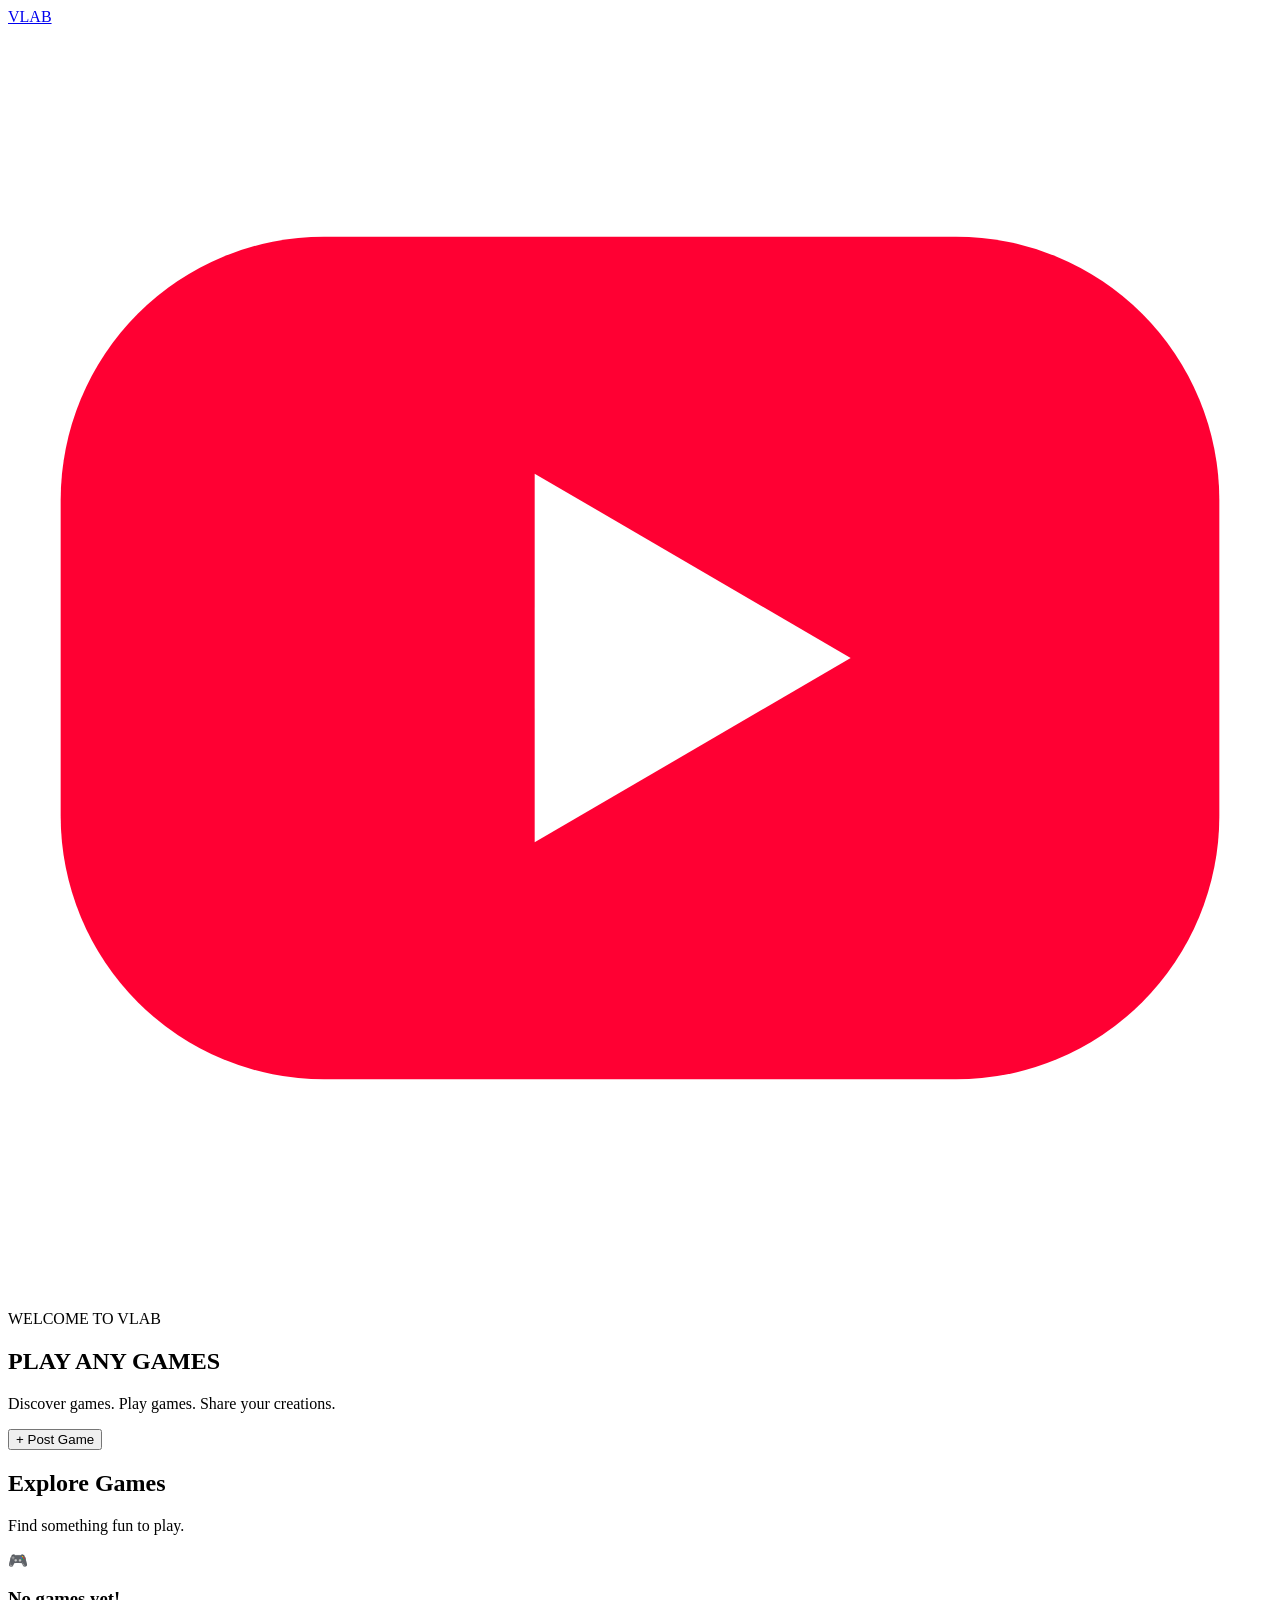
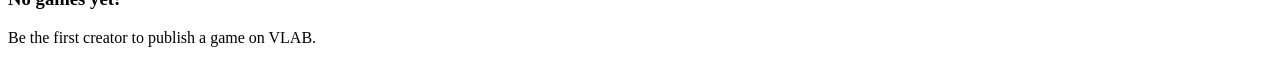
==== games.html @ 5e7e0af0 "Create games.html" ====
<!DOCTYPE html>
<html lang="en">
<head>
  <meta charset="UTF-8">
  <meta name="viewport" content="width=device-width, initial-scale=1.0">

  <title>VLAB - Play Games</title>

  <link rel="preconnect" href="https://fonts.googleapis.com">
  <link rel="preconnect" href="https://fonts.gstatic.com" crossorigin>

  <link
    href="https://fonts.googleapis.com/css2?family=Fredoka:wght@400;500;600;700&display=swap"
    rel="stylesheet"
  >

  <link rel="stylesheet" href="games.css">

  <script src="games.js" defer></script>
</head>

<body>

  <!-- HEADER -->
  <header class="games-header">

    <a href="index.html" class="games-logo">
      VLAB
    </a>

    <a
      class="youtube-link"
      href="https://youtube.com/@vayuuniverse?si=395iofnKy6U71OLx"
      target="_blank"
      rel="noopener noreferrer"
      aria-label="VLAB YouTube"
    >
      <svg viewBox="0 0 24 24" aria-hidden="true">
        <rect x="1" y="4" width="22" height="16" rx="5" fill="#FF0033"/>
        <path d="M10 8.5L16 12L10 15.5V8.5Z" fill="#FFFFFF"/>
      </svg>
    </a>

  </header>


  <!-- MAIN CONTENT -->
  <main class="games-main">

    <!-- HERO SECTION -->
    <section class="games-hero">

      <p class="games-small-label">
        WELCOME TO VLAB
      </p>

      <h1 class="games-title">
        <span>PLAY</span>
        <span>ANY</span>
        <span>GAMES</span>
      </h1>

      <p class="games-subtitle">
        Discover games. Play games. Share your creations.
      </p>

      <button
        class="post-game-btn"
        id="post-game-btn"
        type="button"
      >
        <span>+</span>
        Post Game
      </button>

    </section>


    <!-- GAME LIBRARY -->
    <section class="game-library">

      <div class="library-heading">
        <div>
          <h2>Explore Games</h2>
          <p>Find something fun to play.</p>
        </div>
      </div>

      <!-- Games will appear here later -->
      <div class="game-grid" id="game-grid">

        <!-- EMPTY STATE -->
        <div class="empty-games" id="empty-games">

          <div class="empty-games-icon">
            🎮
          </div>

          <h3>No games yet!</h3>

          <p>
            Be the first creator to publish a game on VLAB.
          </p>

        </div>

      </div>

    </section>

  </main>

</body>
</html>
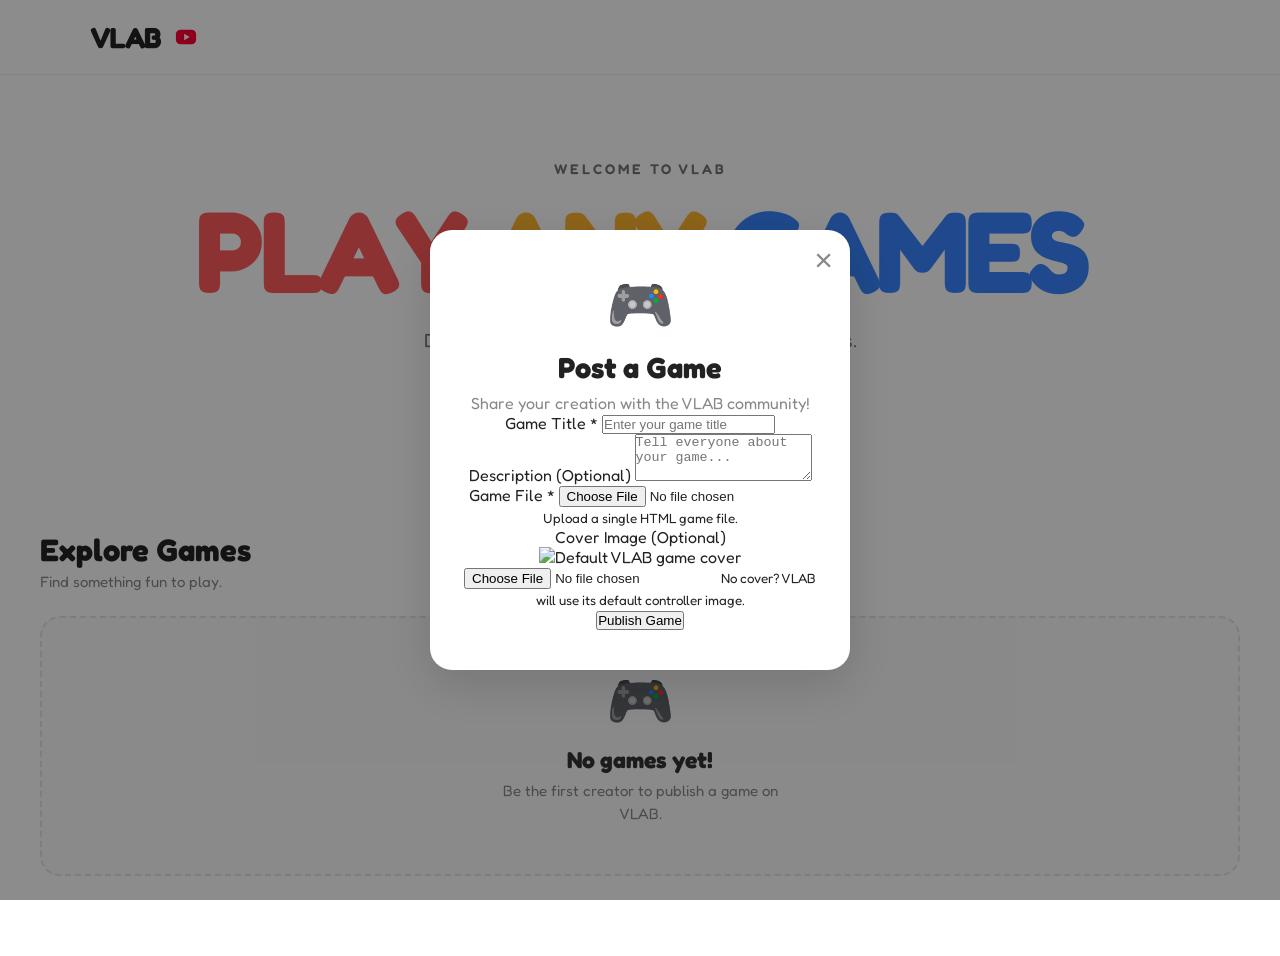
==== commit 0c23ff91: "Update games.html" ====
--- a/games.html
+++ b/games.html
@@ -16,7 +16,6 @@
   >
 
   <link rel="stylesheet" href="games.css">
-
   <script src="games.js" defer></script>
 </head>
 
@@ -24,10 +23,7 @@
 
   <!-- HEADER -->
   <header class="games-header">
-
-    <a href="index.html" class="games-logo">
-      VLAB
-    </a>
+    <a href="index.html" class="games-logo">VLAB</a>
 
     <a
       class="youtube-link"
@@ -41,19 +37,14 @@
         <path d="M10 8.5L16 12L10 15.5V8.5Z" fill="#FFFFFF"/>
       </svg>
     </a>
-
   </header>
-
 
   <!-- MAIN CONTENT -->
   <main class="games-main">
 
-    <!-- HERO SECTION -->
+    <!-- HERO -->
     <section class="games-hero">
-
-      <p class="games-small-label">
-        WELCOME TO VLAB
-      </p>
+      <p class="games-small-label">WELCOME TO VLAB</p>
 
       <h1 class="games-title">
         <span>PLAY</span>
@@ -73,13 +64,10 @@
         <span>+</span>
         Post Game
       </button>
-
     </section>
-
 
     <!-- GAME LIBRARY -->
     <section class="game-library">
-
       <div class="library-heading">
         <div>
           <h2>Explore Games</h2>
@@ -87,29 +75,146 @@
         </div>
       </div>
 
-      <!-- Games will appear here later -->
       <div class="game-grid" id="game-grid">
 
-        <!-- EMPTY STATE -->
         <div class="empty-games" id="empty-games">
-
-          <div class="empty-games-icon">
-            🎮
+          <div class="empty-games-icon">🎮</div>
+          <h3>No games yet!</h3>
+          <p>Be the first creator to publish a game on VLAB.</p>
+        </div>
+
+      </div>
+    </section>
+
+  </main>
+
+  <!-- POST GAME FORM -->
+  <div
+    class="post-game-overlay"
+    id="post-game-overlay"
+    hidden
+  >
+    <section
+      class="post-game-popup"
+      role="dialog"
+      aria-modal="true"
+      aria-labelledby="post-game-title"
+    >
+
+      <button
+        type="button"
+        class="close-popup-btn"
+        id="close-post-game"
+        aria-label="Close"
+      >
+        &times;
+      </button>
+
+      <div class="popup-icon">🎮</div>
+
+      <h2 id="post-game-title">Post a Game</h2>
+
+      <p class="post-game-description">
+        Share your creation with the VLAB community!
+      </p>
+
+      <form id="post-game-form">
+
+        <!-- GAME TITLE -->
+        <div class="form-group">
+          <label for="game-title">Game Title *</label>
+
+          <input
+            type="text"
+            id="game-title"
+            name="title"
+            placeholder="Enter your game title"
+            maxlength="60"
+            required
+          >
+        </div>
+
+        <!-- GAME DESCRIPTION -->
+        <div class="form-group">
+          <label for="game-description">
+            Description
+            <span>(Optional)</span>
+          </label>
+
+          <textarea
+            id="game-description"
+            name="description"
+            placeholder="Tell everyone about your game..."
+            maxlength="300"
+            rows="3"
+          ></textarea>
+        </div>
+
+        <!-- GAME FILE -->
+        <div class="form-group">
+          <label for="game-file">Game File *</label>
+
+          <input
+            type="file"
+            id="game-file"
+            name="gameFile"
+            accept=".html,text/html"
+            required
+          >
+
+          <small>
+            Upload a single HTML game file.
+          </small>
+        </div>
+
+        <!-- COVER IMAGE -->
+        <div class="form-group">
+          <label for="game-cover">
+            Cover Image
+            <span>(Optional)</span>
+          </label>
+
+          <div class="cover-preview-container">
+            <img
+              src="default-game-cover.jpg"
+              id="cover-preview"
+              alt="Default VLAB game cover"
+            >
           </div>
 
-          <h3>No games yet!</h3>
-
-          <p>
-            Be the first creator to publish a game on VLAB.
-          </p>
-
-        </div>
-
-      </div>
+          <input
+            type="file"
+            id="game-cover"
+            name="cover"
+            accept="image/png,image/jpeg,image/webp"
+          >
+
+          <small>
+            No cover? VLAB will use its default controller image.
+          </small>
+        </div>
+
+        <!-- STATUS MESSAGE -->
+        <p
+          id="upload-status"
+          class="upload-status"
+          role="status"
+          aria-live="polite"
+        ></p>
+
+        <!-- SUBMIT -->
+        <button
+          type="submit"
+          class="submit-game-btn"
+          id="submit-game-btn"
+        >
+          Publish Game
+        </button>
+
+      </form>
 
     </section>
-
-  </main>
+  </div>
 
 </body>
 </html>
--- a/games.css
+++ b/games.css
@@ -0,0 +1,372 @@
+
+/* ================================
+   VLAB GAME HUB
+================================ */
+
+* {
+  box-sizing: border-box;
+  margin: 0;
+  padding: 0;
+}
+
+body {
+  font-family: 'Fredoka', sans-serif;
+  background: #ffffff;
+  color: #222222;
+  min-height: 100vh;
+}
+
+
+/* ================================
+   HEADER
+================================ */
+
+.games-header {
+  width: 100%;
+  height: 75px;
+  padding: 0 7%;
+  display: flex;
+  align-items: center;
+  gap: 14px;
+  border-bottom: 1px solid #eeeeee;
+  background: #ffffff;
+}
+
+.games-logo {
+  color: #222222;
+  font-size: 29px;
+  font-weight: 700;
+  letter-spacing: -1.5px;
+  text-decoration: none;
+}
+
+.youtube-link {
+  width: 22px;
+  height: 22px;
+  display: flex;
+  align-items: center;
+  justify-content: center;
+}
+
+.youtube-link svg {
+  width: 100%;
+  height: 100%;
+}
+
+
+/* ================================
+   MAIN CONTENT
+================================ */
+
+.games-main {
+  width: 100%;
+  max-width: 1250px;
+  margin: auto;
+  padding: 0 25px 80px;
+}
+
+
+/* ================================
+   HERO SECTION
+================================ */
+
+.games-hero {
+  text-align: center;
+  padding: 85px 15px 90px;
+}
+
+.games-small-label {
+  color: #777777;
+  font-size: 14px;
+  font-weight: 600;
+  letter-spacing: 3px;
+  margin-bottom: 20px;
+}
+
+.games-title {
+  font-size: clamp(65px, 12vw, 115px);
+  font-weight: 700;
+  line-height: 0.92;
+  letter-spacing: -5px;
+  margin-bottom: 25px;
+}
+
+.games-title span {
+  display: inline-block;
+}
+
+.games-title span:nth-child(1) {
+  color: #ff5b5b;
+}
+
+.games-title span:nth-child(2) {
+  color: #ffb52e;
+}
+
+.games-title span:nth-child(3) {
+  color: #3985ff;
+}
+
+.games-subtitle {
+  color: #777777;
+  font-size: 19px;
+  margin-bottom: 30px;
+}
+
+
+/* ================================
+   POST GAME BUTTON
+================================ */
+
+.post-game-btn {
+  border: none;
+  background: #3985ff;
+  color: #ffffff;
+  font-family: inherit;
+  font-size: 19px;
+  font-weight: 600;
+  padding: 15px 32px;
+  border-radius: 13px;
+  cursor: pointer;
+  box-shadow: 0 5px 0 #2365ce;
+  transition: transform 0.15s ease,
+              box-shadow 0.15s ease,
+              background 0.15s ease;
+}
+
+.post-game-btn span {
+  font-size: 25px;
+  margin-right: 7px;
+  vertical-align: -2px;
+}
+
+.post-game-btn:hover {
+  background: #2675f5;
+  transform: translateY(-2px);
+  box-shadow: 0 7px 0 #2365ce;
+}
+
+.post-game-btn:active {
+  transform: translateY(4px);
+  box-shadow: 0 1px 0 #2365ce;
+}
+
+
+/* ================================
+   GAME LIBRARY
+================================ */
+
+.game-library {
+  width: 100%;
+}
+
+.library-heading {
+  display: flex;
+  align-items: center;
+  justify-content: space-between;
+  margin-bottom: 25px;
+}
+
+.library-heading h2 {
+  font-size: 31px;
+  font-weight: 700;
+  color: #222222;
+}
+
+.library-heading p {
+  font-size: 15px;
+  color: #888888;
+  margin-top: 4px;
+}
+
+
+/* ================================
+   GAME GRID
+================================ */
+
+.game-grid {
+  display: grid;
+  grid-template-columns: repeat(
+    auto-fill,
+    minmax(230px, 1fr)
+  );
+  gap: 22px;
+  width: 100%;
+}
+
+
+/* ================================
+   EMPTY GAME STATE
+================================ */
+
+.empty-games {
+  grid-column: 1 / -1;
+  width: 100%;
+  min-height: 260px;
+  border: 2px dashed #e3e3e3;
+  border-radius: 20px;
+  display: flex;
+  flex-direction: column;
+  align-items: center;
+  justify-content: center;
+  text-align: center;
+  padding: 30px 20px;
+  background: #fafafa;
+}
+
+.empty-games-icon {
+  font-size: 55px;
+  margin-bottom: 12px;
+}
+
+.empty-games h3 {
+  font-size: 23px;
+  margin-bottom: 7px;
+  color: #333333;
+}
+
+.empty-games p {
+  font-size: 15px;
+  color: #888888;
+  max-width: 300px;
+  line-height: 1.5;
+}
+
+
+/* ================================
+   POST GAME POPUP
+================================ */
+
+.post-game-overlay {
+  position: fixed;
+  inset: 0;
+  background: rgba(0, 0, 0, 0.45);
+  display: flex;
+  justify-content: center;
+  align-items: center;
+  padding: 20px;
+  z-index: 9999;
+  animation: popupFade 0.2s ease;
+}
+
+.post-game-popup {
+  position: relative;
+  background: white;
+  width: 100%;
+  max-width: 420px;
+  padding: 40px 25px;
+  border-radius: 22px;
+  text-align: center;
+  box-shadow: 0 15px 50px rgba(0, 0, 0, 0.15);
+  animation: popupEnter 0.25s ease;
+}
+
+.close-popup-btn {
+  position: absolute;
+  top: 12px;
+  right: 17px;
+  border: none;
+  background: none;
+  font-size: 32px;
+  color: #888888;
+  cursor: pointer;
+}
+
+.popup-icon {
+  font-size: 55px;
+  margin-bottom: 12px;
+}
+
+.post-game-popup h2 {
+  font-size: 29px;
+  margin-bottom: 8px;
+}
+
+.post-game-popup p {
+  color: #888888;
+  font-size: 16px;
+}
+
+.popup-coming-soon {
+  background: #eef4ff;
+  color: #3985ff;
+  padding: 15px;
+  border-radius: 12px;
+  margin-top: 25px;
+  font-weight: 600;
+}
+
+
+/* ================================
+   POPUP ANIMATIONS
+================================ */
+
+@keyframes popupFade {
+  from {
+    opacity: 0;
+  }
+
+  to {
+    opacity: 1;
+  }
+}
+
+@keyframes popupEnter {
+  from {
+    opacity: 0;
+    transform: translateY(15px) scale(0.97);
+  }
+
+  to {
+    opacity: 1;
+    transform: translateY(0) scale(1);
+  }
+}
+
+
+/* ================================
+   MOBILE / TABLET
+================================ */
+
+@media (max-width: 600px) {
+
+  .games-header {
+    height: 65px;
+    padding: 0 20px;
+  }
+
+  .games-main {
+    padding: 0 17px 60px;
+  }
+
+  .games-hero {
+    padding: 75px 5px 75px;
+  }
+
+  .games-title {
+    font-size: clamp(55px, 15vw, 85px);
+    letter-spacing: -3px;
+  }
+
+  .games-subtitle {
+    font-size: 16px;
+    max-width: 290px;
+    margin-left: auto;
+    margin-right: auto;
+    line-height: 1.5;
+  }
+
+  .post-game-btn {
+    font-size: 17px;
+    padding: 14px 27px;
+  }
+
+  .library-heading h2 {
+    font-size: 27px;
+  }
+
+  .game-grid {
+    grid-template-columns: 1fr;
+  }
+
+}
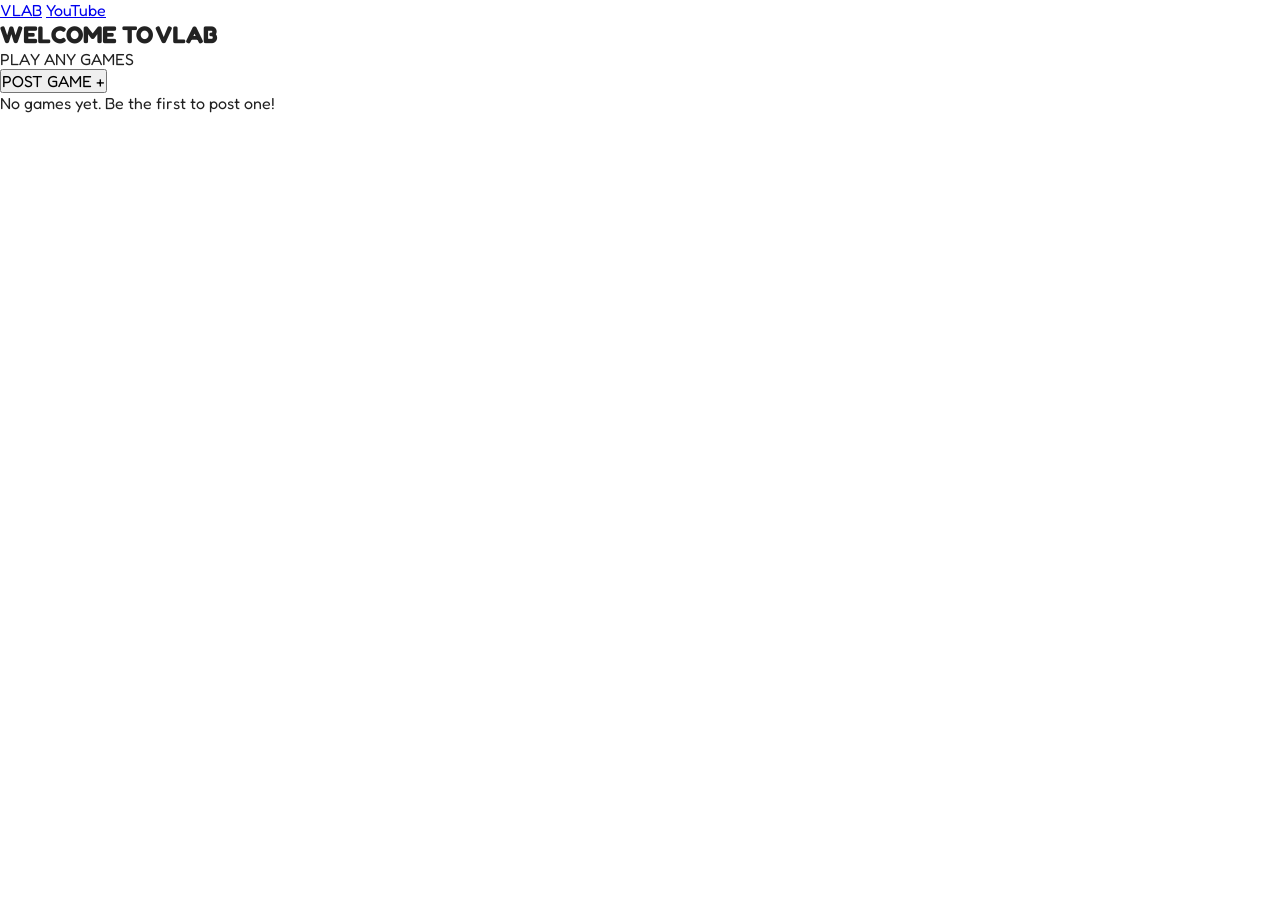
==== commit 55557a60: "Update games.html" ====
--- a/games.html
+++ b/games.html
@@ -4,217 +4,71 @@
 <head>
   <meta charset="UTF-8">
   <meta name="viewport" content="width=device-width, initial-scale=1.0">
-
-  <title>VLAB - Play Games</title>
-
+  <title>VLAB - Games</title>
   <link rel="preconnect" href="https://fonts.googleapis.com">
-  <link rel="preconnect" href="https://fonts.gstatic.com" crossorigin>
-
-  <link
-    href="https://fonts.googleapis.com/css2?family=Fredoka:wght@400;500;600;700&display=swap"
-    rel="stylesheet"
-  >
-
+  <link href="https://fonts.googleapis.com/css2?family=Fredoka:wght@400;500;600;700&display=swap" rel="stylesheet">
   <link rel="stylesheet" href="games.css">
-  <script src="games.js" defer></script>
 </head>
-
 <body>
 
-  <!-- HEADER -->
-  <header class="games-header">
-    <a href="index.html" class="games-logo">VLAB</a>
-
-    <a
-      class="youtube-link"
-      href="https://youtube.com/@vayuuniverse?si=395iofnKy6U71OLx"
-      target="_blank"
-      rel="noopener noreferrer"
-      aria-label="VLAB YouTube"
-    >
-      <svg viewBox="0 0 24 24" aria-hidden="true">
-        <rect x="1" y="4" width="22" height="16" rx="5" fill="#FF0033"/>
-        <path d="M10 8.5L16 12L10 15.5V8.5Z" fill="#FFFFFF"/>
-      </svg>
-    </a>
+  <header class="header">
+    <a href="index.html" class="logo">VLAB</a>
+    <a href="https://youtube.com/@vayuuniverse?si=395iofnKy6U71OLx" target="_blank" rel="noopener noreferrer">YouTube</a>
   </header>
 
-  <!-- MAIN CONTENT -->
-  <main class="games-main">
-
-    <!-- HERO -->
-    <section class="games-hero">
-      <p class="games-small-label">WELCOME TO VLAB</p>
-
-      <h1 class="games-title">
-        <span>PLAY</span>
-        <span>ANY</span>
-        <span>GAMES</span>
-      </h1>
-
-      <p class="games-subtitle">
-        Discover games. Play games. Share your creations.
-      </p>
-
-      <button
-        class="post-game-btn"
-        id="post-game-btn"
-        type="button"
-      >
-        <span>+</span>
-        Post Game
-      </button>
+  <main>
+    <section class="hero">
+      <h1>WELCOME TO VLAB</h1>
+      <p>PLAY ANY GAMES</p>
+      <button id="post-game-btn" type="button">POST GAME +</button>
     </section>
 
-    <!-- GAME LIBRARY -->
     <section class="game-library">
-      <div class="library-heading">
-        <div>
-          <h2>Explore Games</h2>
-          <p>Find something fun to play.</p>
-        </div>
-      </div>
-
-      <div class="game-grid" id="game-grid">
-
-        <div class="empty-games" id="empty-games">
-          <div class="empty-games-icon">🎮</div>
-          <h3>No games yet!</h3>
-          <p>Be the first creator to publish a game on VLAB.</p>
-        </div>
-
-      </div>
+      <div id="game-grid"></div>
+      <p id="empty-games">No games yet. Be the first to post one!</p>
     </section>
-
   </main>
 
-  <!-- POST GAME FORM -->
-  <div
-    class="post-game-overlay"
-    id="post-game-overlay"
-    hidden
-  >
-    <section
-      class="post-game-popup"
-      role="dialog"
-      aria-modal="true"
-      aria-labelledby="post-game-title"
-    >
+  <div id="post-game-overlay" class="post-game-overlay" hidden>
+    <div class="post-game-popup" role="dialog" aria-modal="true" aria-labelledby="upload-title">
 
-      <button
-        type="button"
-        class="close-popup-btn"
-        id="close-post-game"
-        aria-label="Close"
-      >
-        &times;
-      </button>
+      <button id="close-post-game" type="button" aria-label="Close">✕</button>
 
-      <div class="popup-icon">🎮</div>
-
-      <h2 id="post-game-title">Post a Game</h2>
-
-      <p class="post-game-description">
-        Share your creation with the VLAB community!
-      </p>
+      <h2 id="upload-title">POST YOUR GAME</h2>
 
       <form id="post-game-form">
 
-        <!-- GAME TITLE -->
         <div class="form-group">
           <label for="game-title">Game Title *</label>
-
-          <input
-            type="text"
-            id="game-title"
-            name="title"
-            placeholder="Enter your game title"
-            maxlength="60"
-            required
-          >
+          <input id="game-title" type="text" maxlength="60" required placeholder="Enter game title">
         </div>
 
-        <!-- GAME DESCRIPTION -->
         <div class="form-group">
-          <label for="game-description">
-            Description
-            <span>(Optional)</span>
-          </label>
-
-          <textarea
-            id="game-description"
-            name="description"
-            placeholder="Tell everyone about your game..."
-            maxlength="300"
-            rows="3"
-          ></textarea>
+          <label for="game-description">Description (Optional)</label>
+          <textarea id="game-description" maxlength="300" placeholder="Describe your game"></textarea>
         </div>
 
-        <!-- GAME FILE -->
         <div class="form-group">
-          <label for="game-file">Game File *</label>
-
-          <input
-            type="file"
-            id="game-file"
-            name="gameFile"
-            accept=".html,text/html"
-            required
-          >
-
-          <small>
-            Upload a single HTML game file.
-          </small>
+          <label for="game-file">Game File (.html) *</label>
+          <input id="game-file" type="file" accept=".html,text/html" required>
         </div>
 
-        <!-- COVER IMAGE -->
         <div class="form-group">
-          <label for="game-cover">
-            Cover Image
-            <span>(Optional)</span>
-          </label>
-
+          <label for="game-cover">Cover Image (Optional)</label>
+          <input id="game-cover" type="file" accept="image/png,image/jpeg,image/webp">
           <div class="cover-preview-container">
-            <img
-              src="default-game-cover.jpg"
-              id="cover-preview"
-              alt="Default VLAB game cover"
-            >
+            <img id="cover-preview" src="default-game-cover.jpg" alt="VLAB game cover">
           </div>
-
-          <input
-            type="file"
-            id="game-cover"
-            name="cover"
-            accept="image/png,image/jpeg,image/webp"
-          >
-
-          <small>
-            No cover? VLAB will use its default controller image.
-          </small>
         </div>
 
-        <!-- STATUS MESSAGE -->
-        <p
-          id="upload-status"
-          class="upload-status"
-          role="status"
-          aria-live="polite"
-        ></p>
+        <p id="upload-status" role="status" aria-live="polite"></p>
 
-        <!-- SUBMIT -->
-        <button
-          type="submit"
-          class="submit-game-btn"
-          id="submit-game-btn"
-        >
-          Publish Game
-        </button>
+        <button id="submit-game-btn" type="submit">PUBLISH GAME</button>
 
       </form>
-
-    </section>
+    </div>
   </div>
 
+  <script src="games.js" defer></script>
 </body>
 </html>
--- a/games.css
+++ b/games.css
@@ -16,6 +16,15 @@
   min-height: 100vh;
 }
 
+button,
+input,
+textarea {
+  font: inherit;
+}
+
+button {
+  -webkit-tap-highlight-color: transparent;
+}
 
 /* ================================
    HEADER
@@ -53,7 +62,6 @@
   height: 100%;
 }
 
-
 /* ================================
    MAIN CONTENT
 ================================ */
@@ -64,7 +72,6 @@
   margin: auto;
   padding: 0 25px 80px;
 }
-
 
 /* ================================
    HERO SECTION
@@ -112,7 +119,6 @@
   font-size: 19px;
   margin-bottom: 30px;
 }
-
 
 /* ================================
    POST GAME BUTTON
@@ -151,7 +157,6 @@
   box-shadow: 0 1px 0 #2365ce;
 }
 
-
 /* ================================
    GAME LIBRARY
 ================================ */
@@ -178,7 +183,6 @@
   color: #888888;
   margin-top: 4px;
 }
-
 
 /* ================================
    GAME GRID
@@ -193,7 +197,6 @@
   gap: 22px;
   width: 100%;
 }
-
 
 /* ================================
    EMPTY GAME STATE
@@ -232,32 +235,46 @@
   line-height: 1.5;
 }
 
-
-/* ================================
-   POST GAME POPUP
+/* ================================
+   POST GAME OVERLAY
 ================================ */
 
 .post-game-overlay {
   position: fixed;
   inset: 0;
-  background: rgba(0, 0, 0, 0.45);
+  background: rgba(15, 20, 35, 0.58);
+  backdrop-filter: blur(5px);
+  -webkit-backdrop-filter: blur(5px);
   display: flex;
   justify-content: center;
   align-items: center;
-  padding: 20px;
+  padding: 18px;
   z-index: 9999;
+  overflow-y: auto;
   animation: popupFade 0.2s ease;
 }
+
+/* Important: keep closed popup hidden */
+
+.post-game-overlay[hidden] {
+  display: none;
+}
+
+/* ================================
+   POST GAME FORM
+================================ */
 
 .post-game-popup {
   position: relative;
-  background: white;
-  width: 100%;
-  max-width: 420px;
-  padding: 40px 25px;
-  border-radius: 22px;
+  background: #ffffff;
+  width: 100%;
+  max-width: 470px;
+  max-height: calc(100vh - 36px);
+  overflow-y: auto;
+  padding: 32px 27px;
+  border-radius: 24px;
   text-align: center;
-  box-shadow: 0 15px 50px rgba(0, 0, 0, 0.15);
+  box-shadow: 0 20px 65px rgba(0, 0, 0, 0.2);
   animation: popupEnter 0.25s ease;
 }
 
@@ -265,37 +282,189 @@
   position: absolute;
   top: 12px;
   right: 17px;
+  width: 36px;
+  height: 36px;
   border: none;
-  background: none;
-  font-size: 32px;
+  background: #f3f4f6;
+  border-radius: 50%;
+  font-size: 27px;
+  color: #777777;
+  cursor: pointer;
+  transition: background 0.2s, color 0.2s;
+}
+
+.close-popup-btn:hover {
+  background: #ffecec;
+  color: #ff5555;
+}
+
+.popup-icon {
+  font-size: 48px;
+  margin-bottom: 8px;
+}
+
+.post-game-popup h2 {
+  font-size: 30px;
+  margin-bottom: 8px;
+  color: #222222;
+}
+
+.post-game-description {
   color: #888888;
+  font-size: 15px;
+  margin-bottom: 25px;
+}
+
+/* ================================
+   FORM GROUPS
+================================ */
+
+#post-game-form {
+  text-align: left;
+}
+
+.form-group {
+  display: flex;
+  flex-direction: column;
+  gap: 9px;
+  margin-bottom: 19px;
+}
+
+.form-group label {
+  font-size: 15px;
+  font-weight: 600;
+  color: #333333;
+}
+
+.form-group label span {
+  color: #999999;
+  font-weight: 400;
+  font-size: 13px;
+}
+
+.form-group input[type="text"],
+.form-group textarea {
+  width: 100%;
+  border: 2px solid #eeeeee;
+  border-radius: 12px;
+  padding: 13px 14px;
+  font-size: 15px;
+  color: #222222;
+  background: #fafafa;
+  outline: none;
+  transition: border-color 0.2s, background 0.2s;
+}
+
+.form-group input[type="text"]:focus,
+.form-group textarea:focus {
+  border-color: #3985ff;
+  background: #ffffff;
+}
+
+.form-group textarea {
+  resize: vertical;
+  min-height: 85px;
+}
+
+.form-group input[type="file"] {
+  width: 100%;
+  padding: 12px;
+  border: 2px dashed #dce6f7;
+  border-radius: 12px;
+  background: #f7faff;
+  font-size: 13px;
+  color: #555555;
+}
+
+.form-group input[type="file"]::file-selector-button {
+  border: none;
+  background: #3985ff;
+  color: #ffffff;
+  padding: 9px 12px;
+  border-radius: 8px;
+  margin-right: 10px;
+  font-family: inherit;
+  font-weight: 600;
   cursor: pointer;
 }
 
-.popup-icon {
-  font-size: 55px;
-  margin-bottom: 12px;
-}
-
-.post-game-popup h2 {
-  font-size: 29px;
-  margin-bottom: 8px;
-}
-
-.post-game-popup p {
-  color: #888888;
-  font-size: 16px;
-}
-
-.popup-coming-soon {
-  background: #eef4ff;
-  color: #3985ff;
+.form-group small {
+  color: #999999;
+  font-size: 12px;
+  line-height: 1.5;
+}
+
+/* ================================
+   COVER PREVIEW
+================================ */
+
+.cover-preview-container {
+  width: 100%;
+  aspect-ratio: 16 / 9;
+  border-radius: 14px;
+  overflow: hidden;
+  background: #f0f3f9;
+  border: 1px solid #eeeeee;
+}
+
+.cover-preview-container img {
+  display: block;
+  width: 100%;
+  height: 100%;
+  object-fit: cover;
+}
+
+/* ================================
+   UPLOAD STATUS
+================================ */
+
+.upload-status {
+  display: none;
+  padding: 11px 13px;
+  border-radius: 10px;
+  font-size: 13px;
+  line-height: 1.5;
+  margin-bottom: 15px;
+}
+
+.upload-status:not(:empty) {
+  display: block;
+}
+
+/* ================================
+   PUBLISH BUTTON
+================================ */
+
+.submit-game-btn {
+  width: 100%;
+  border: none;
+  background: #3985ff;
+  color: #ffffff;
+  font-family: inherit;
+  font-size: 17px;
+  font-weight: 600;
   padding: 15px;
   border-radius: 12px;
-  margin-top: 25px;
-  font-weight: 600;
-}
-
+  cursor: pointer;
+  box-shadow: 0 4px 0 #2365ce;
+  transition: background 0.2s, transform 0.15s;
+}
+
+.submit-game-btn:hover {
+  background: #2675f5;
+}
+
+.submit-game-btn:active {
+  transform: translateY(3px);
+  box-shadow: 0 1px 0 #2365ce;
+}
+
+.submit-game-btn:disabled {
+  opacity: 0.6;
+  cursor: not-allowed;
+  transform: none;
+  box-shadow: none;
+}
 
 /* ================================
    POPUP ANIMATIONS
@@ -323,13 +492,11 @@
   }
 }
 
-
 /* ================================
    MOBILE / TABLET
 ================================ */
 
 @media (max-width: 600px) {
-
   .games-header {
     height: 65px;
     padding: 0 20px;
@@ -369,4 +536,12 @@
     grid-template-columns: 1fr;
   }
 
-}
+  .post-game-popup {
+    padding: 30px 19px;
+    border-radius: 20px;
+  }
+
+  .post-game-popup h2 {
+    font-size: 27px;
+  }
+}
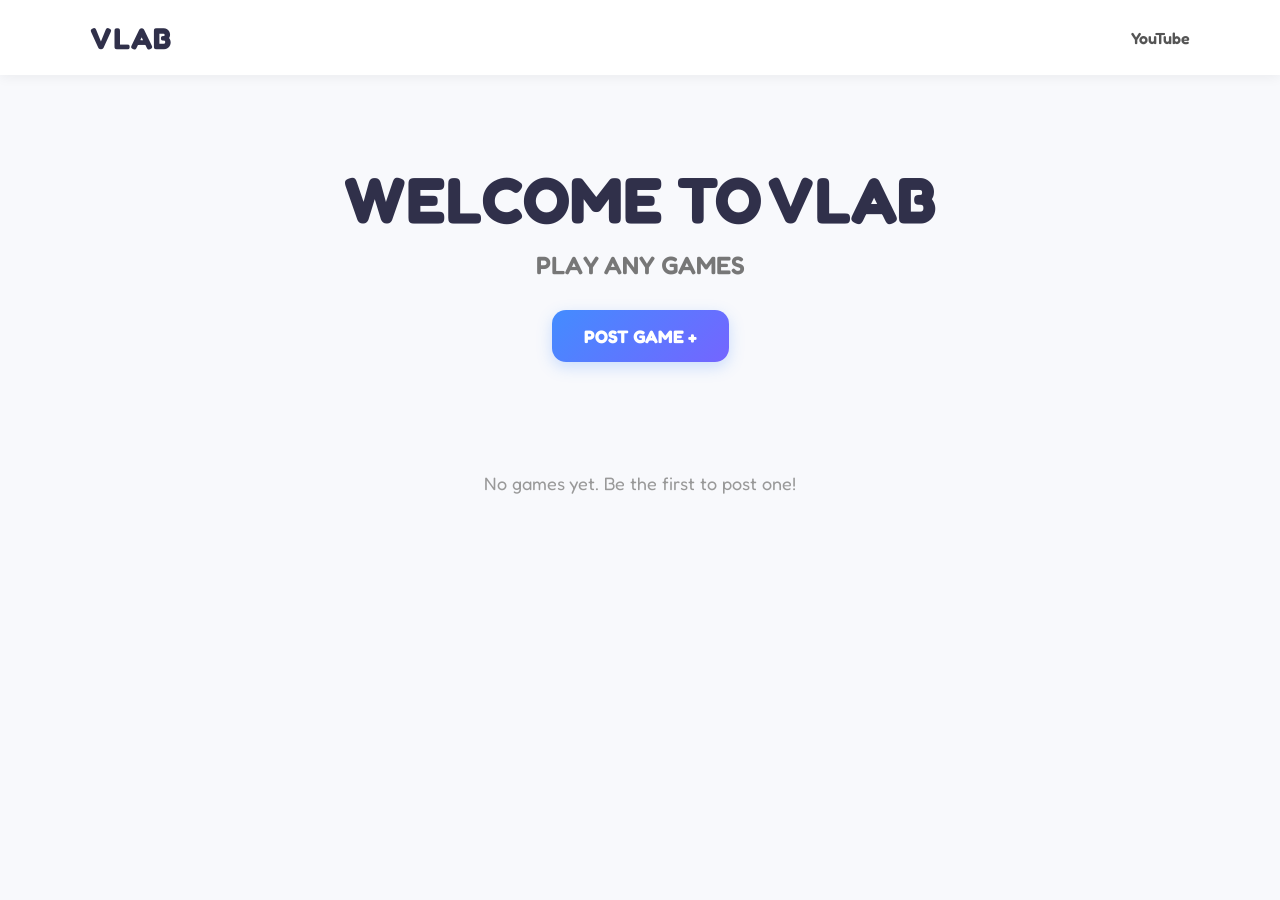
==== commit 813614ec: "Update games.html" ====
--- a/games.html
+++ b/games.html
@@ -1,19 +1,166 @@
-
 <!DOCTYPE html>
 <html lang="en">
 <head>
   <meta charset="UTF-8">
   <meta name="viewport" content="width=device-width, initial-scale=1.0">
   <title>VLAB - Games</title>
+
   <link rel="preconnect" href="https://fonts.googleapis.com">
   <link href="https://fonts.googleapis.com/css2?family=Fredoka:wght@400;500;600;700&display=swap" rel="stylesheet">
   <link rel="stylesheet" href="games.css">
+
+  <style>
+    [hidden] {
+      display: none !important;
+    }
+
+    .creation-options {
+      display: grid;
+      grid-template-columns: 1fr 1fr;
+      gap: 12px;
+      margin: 18px 0;
+    }
+
+    .creation-option {
+      padding: 18px 12px;
+      border: 2px solid #ddd;
+      border-radius: 12px;
+      background: white;
+      font-family: inherit;
+      font-size: 16px;
+      font-weight: 600;
+      cursor: pointer;
+    }
+
+    .creation-option:hover {
+      border-color: #777;
+    }
+
+    .creation-option.active {
+      border-color: #6c63ff;
+      background: #f2f0ff;
+    }
+
+    .editor-panel {
+      margin-top: 15px;
+    }
+
+    .editor-toolbar {
+      display: flex;
+      align-items: center;
+      flex-wrap: wrap;
+      gap: 8px;
+      margin: 12px 0;
+    }
+
+    .editor-toolbar button,
+    .editor-actions button,
+    .file-type-menu button {
+      padding: 10px 14px;
+      border: 1px solid #ccc;
+      border-radius: 8px;
+      background: white;
+      font-family: inherit;
+      font-weight: 600;
+      cursor: pointer;
+    }
+
+    #editor-file-tabs {
+      display: flex;
+      flex-wrap: wrap;
+      gap: 7px;
+      margin: 12px 0;
+    }
+
+    .editor-file-tab {
+      padding: 8px 12px;
+      border: 1px solid #ccc;
+      border-radius: 7px;
+      background: #eee;
+      cursor: pointer;
+      font-family: inherit;
+    }
+
+    .editor-file-tab.active {
+      background: #dedaff;
+      border-color: #6c63ff;
+    }
+
+    #editor-filename {
+      width: 100%;
+      box-sizing: border-box;
+      padding: 10px;
+      margin: 8px 0;
+      border: 1px solid #ccc;
+      border-radius: 7px;
+      font-family: inherit;
+    }
+
+    #editor-code {
+      display: block;
+      width: 100%;
+      min-height: 300px;
+      box-sizing: border-box;
+      padding: 14px;
+      resize: vertical;
+      border: 1px solid #444;
+      border-radius: 8px;
+      background: #171717;
+      color: #eee;
+      font-family: monospace;
+      font-size: 14px;
+      line-height: 1.5;
+      tab-size: 2;
+    }
+
+    .file-type-menu {
+      display: flex;
+      flex-wrap: wrap;
+      gap: 8px;
+      margin: 10px 0;
+      padding: 12px;
+      border: 1px solid #ddd;
+      border-radius: 9px;
+      background: #f7f7f7;
+    }
+
+    .editor-actions {
+      display: flex;
+      flex-wrap: wrap;
+      gap: 9px;
+      margin-top: 14px;
+    }
+
+    .editor-actions button.primary {
+      background: #6c63ff;
+      color: white;
+      border-color: #6c63ff;
+    }
+
+    #editor-status {
+      min-height: 20px;
+      font-size: 14px;
+    }
+
+    @media (max-width: 450px) {
+      .creation-options {
+        grid-template-columns: 1fr;
+      }
+
+      #editor-code {
+        min-height: 250px;
+      }
+    }
+  </style>
 </head>
+
 <body>
 
   <header class="header">
     <a href="index.html" class="logo">VLAB</a>
-    <a href="https://youtube.com/@vayuuniverse?si=395iofnKy6U71OLx" target="_blank" rel="noopener noreferrer">YouTube</a>
+    <a href="https://youtube.com/@vayuuniverse?si=395iofnKy6U71OLx"
+       target="_blank"
+       rel="noopener noreferrer">YouTube</a>
   </header>
 
   <main>
@@ -29,46 +176,238 @@
     </section>
   </main>
 
+  <!-- POST GAME WINDOW -->
   <div id="post-game-overlay" class="post-game-overlay" hidden>
-    <div class="post-game-popup" role="dialog" aria-modal="true" aria-labelledby="upload-title">
-
-      <button id="close-post-game" type="button" aria-label="Close">✕</button>
+
+    <div class="post-game-popup"
+         role="dialog"
+         aria-modal="true"
+         aria-labelledby="upload-title">
+
+      <button id="close-post-game"
+              type="button"
+              aria-label="Close">✕</button>
 
       <h2 id="upload-title">POST YOUR GAME</h2>
 
       <form id="post-game-form">
 
-        <div class="form-group">
-          <label for="game-title">Game Title *</label>
-          <input id="game-title" type="text" maxlength="60" required placeholder="Enter game title">
+        <!-- GAME DETAILS -->
+        <div id="game-details-section">
+
+          <div class="form-group">
+            <label for="game-title">Game Title *</label>
+            <input
+              id="game-title"
+              type="text"
+              maxlength="60"
+              required
+              placeholder="Enter game title">
+          </div>
+
+          <div class="form-group">
+            <label for="game-description">Description (Optional)</label>
+            <textarea
+              id="game-description"
+              maxlength="300"
+              placeholder="Describe your game"></textarea>
+          </div>
+
+          <!-- CHOOSE CREATION METHOD -->
+          <div class="form-group">
+            <label>Choose how to add your game *</label>
+
+            <div class="creation-options">
+
+              <button
+                id="upload-option-btn"
+                class="creation-option active"
+                type="button">
+                <span>📁</span><br>
+                Upload from device
+              </button>
+
+              <button
+                id="create-option-btn"
+                class="creation-option"
+                type="button">
+                <span>💻</span><br>
+                Create files
+              </button>
+
+            </div>
+          </div>
+
+          <!-- UPLOAD FROM DEVICE -->
+          <div id="upload-files-section">
+
+            <div class="form-group">
+              <label for="game-file">Game Files *</label>
+
+              <input
+                id="game-file"
+                type="file"
+                accept=".html,.htm,.css,.js,text/html,text/css,text/javascript"
+                multiple>
+
+              <p>
+                Select your game files. Make sure your main HTML file
+                is named <strong>index.html</strong>.
+              </p>
+            </div>
+
+          </div>
+
+          <!-- CREATE FILES -->
+          <div id="create-files-section" hidden>
+
+            <p>
+              Create your game using HTML, CSS, and JavaScript.
+            </p>
+
+            <button
+              id="open-editor-btn"
+              type="button">
+              ✏️ OPEN CODE EDITOR
+            </button>
+
+            <p id="created-files-summary">
+              No files created yet.
+            </p>
+
+          </div>
+
+          <!-- COVER IMAGE -->
+          <div class="form-group">
+            <label for="game-cover">Cover Image (Optional)</label>
+
+            <input
+              id="game-cover"
+              type="file"
+              accept="image/png,image/jpeg,image/webp">
+
+            <div class="cover-preview-container">
+              <img
+                id="cover-preview"
+                src="default-game-cover.jpg"
+                alt="VLAB game cover">
+            </div>
+          </div>
+
+          <p id="upload-status" role="status" aria-live="polite"></p>
+
+          <button
+            id="submit-game-btn"
+            type="submit">
+            PUBLISH GAME
+          </button>
+
         </div>
 
-        <div class="form-group">
-          <label for="game-description">Description (Optional)</label>
-          <textarea id="game-description" maxlength="300" placeholder="Describe your game"></textarea>
+        <!-- CODE EDITOR -->
+        <div id="code-editor-section" class="editor-panel" hidden>
+
+          <h2>VLAB CODE EDITOR</h2>
+
+          <p>
+            Your main game file should be named
+            <strong>index.html</strong>.
+          </p>
+
+          <!-- FILE TABS -->
+          <div id="editor-file-tabs"></div>
+
+          <!-- ADD FILE -->
+          <div class="editor-toolbar">
+
+            <button
+              id="add-editor-file-btn"
+              type="button">
+              + Add File
+            </button>
+
+          </div>
+
+          <!-- FILE TYPE MENU -->
+          <div id="file-type-menu" class="file-type-menu" hidden>
+
+            <span>Choose file type:</span>
+
+            <button type="button" data-file-type="html">
+              HTML
+            </button>
+
+            <button type="button" data-file-type="css">
+              CSS
+            </button>
+
+            <button type="button" data-file-type="js">
+              JavaScript
+            </button>
+
+          </div>
+
+          <!-- CURRENT FILE -->
+          <div class="form-group">
+
+            <label for="editor-filename">File Name</label>
+
+            <input
+              id="editor-filename"
+              type="text"
+              placeholder="index.html"
+              autocomplete="off">
+
+          </div>
+
+          <div class="form-group">
+
+            <label for="editor-code">Code</label>
+
+            <textarea
+              id="editor-code"
+              spellcheck="false"
+              autocapitalize="off"
+              autocomplete="off"
+              autocorrect="off"
+              placeholder="Write or paste your code here..."></textarea>
+
+          </div>
+
+          <p id="editor-status" role="status" aria-live="polite"></p>
+
+          <!-- SAVE AND CONFIRM -->
+          <div class="editor-actions">
+
+            <button
+              id="save-editor-file-btn"
+              type="button">
+              💾 SAVE
+            </button>
+
+            <button
+              id="confirm-editor-btn"
+              class="primary"
+              type="button">
+              ✓ CONFIRM
+            </button>
+
+            <button
+              id="cancel-editor-btn"
+              type="button">
+              CANCEL
+            </button>
+
+          </div>
+
         </div>
 
-        <div class="form-group">
-          <label for="game-file">Game File (.html) *</label>
-          <input id="game-file" type="file" accept=".html,text/html" required>
-        </div>
-
-        <div class="form-group">
-          <label for="game-cover">Cover Image (Optional)</label>
-          <input id="game-cover" type="file" accept="image/png,image/jpeg,image/webp">
-          <div class="cover-preview-container">
-            <img id="cover-preview" src="default-game-cover.jpg" alt="VLAB game cover">
-          </div>
-        </div>
-
-        <p id="upload-status" role="status" aria-live="polite"></p>
-
-        <button id="submit-game-btn" type="submit">PUBLISH GAME</button>
-
       </form>
+
     </div>
   </div>
 
   <script src="games.js" defer></script>
+
 </body>
 </html>
--- a/games.css
+++ b/games.css
@@ -1,7 +1,3 @@
-
-/* ================================
-   VLAB GAME HUB
-================================ */
 
 * {
   box-sizing: border-box;
@@ -10,9 +6,9 @@
 }
 
 body {
-  font-family: 'Fredoka', sans-serif;
-  background: #ffffff;
-  color: #222222;
+  font-family: "Fredoka", sans-serif;
+  background: #f8f9fc;
+  color: #252535;
   min-height: 100vh;
 }
 
@@ -23,525 +19,284 @@
 }
 
 button {
-  -webkit-tap-highlight-color: transparent;
-}
-
-/* ================================
-   HEADER
-================================ */
-
-.games-header {
+  cursor: pointer;
+}
+
+/* HEADER */
+
+.header {
   width: 100%;
   height: 75px;
   padding: 0 7%;
   display: flex;
   align-items: center;
-  gap: 14px;
-  border-bottom: 1px solid #eeeeee;
-  background: #ffffff;
-}
-
-.games-logo {
-  color: #222222;
-  font-size: 29px;
-  font-weight: 700;
-  letter-spacing: -1.5px;
+  justify-content: space-between;
+  background: white;
+  box-shadow: 0 2px 12px rgba(0,0,0,0.06);
+}
+
+.logo {
+  color: #30304a;
+  font-size: 30px;
+  font-weight: 700;
   text-decoration: none;
-}
-
-.youtube-link {
-  width: 22px;
-  height: 22px;
+  letter-spacing: 1px;
+}
+
+.header a:last-child {
+  color: #555;
+  text-decoration: none;
+  font-weight: 600;
+}
+
+/* HERO */
+
+.hero {
+  text-align: center;
+  padding: 85px 20px 65px;
+}
+
+.hero h1 {
+  font-size: clamp(35px, 7vw, 65px);
+  font-weight: 700;
+  color: #30304a;
+}
+
+.hero p {
+  margin-top: 12px;
+  font-size: 25px;
+  font-weight: 600;
+  color: #777;
+}
+
+#post-game-btn {
+  margin-top: 30px;
+  padding: 15px 32px;
+  border: none;
+  border-radius: 14px;
+  background: linear-gradient(135deg, #438cff, #7465ff);
+  color: white;
+  font-size: 18px;
+  font-weight: 700;
+  box-shadow: 0 5px 15px rgba(67,140,255,0.25);
+  transition: transform 0.2s, box-shadow 0.2s;
+}
+
+#post-game-btn:hover {
+  transform: translateY(-3px);
+  box-shadow: 0 8px 20px rgba(67,140,255,0.3);
+}
+
+/* GAME LIBRARY */
+
+.game-library {
+  width: 90%;
+  max-width: 1200px;
+  margin: 0 auto 80px;
+}
+
+#game-grid {
+  display: grid;
+  grid-template-columns: repeat(auto-fill, minmax(220px, 1fr));
+  gap: 22px;
+}
+
+#empty-games {
+  text-align: center;
+  color: #999;
+  font-size: 18px;
+  padding: 45px 10px;
+}
+
+/* UPLOAD POPUP */
+
+.post-game-overlay {
+  position: fixed;
+  inset: 0;
+  z-index: 1000;
   display: flex;
   align-items: center;
   justify-content: center;
-}
-
-.youtube-link svg {
-  width: 100%;
-  height: 100%;
-}
-
-/* ================================
-   MAIN CONTENT
-================================ */
-
-.games-main {
-  width: 100%;
-  max-width: 1250px;
-  margin: auto;
-  padding: 0 25px 80px;
-}
-
-/* ================================
-   HERO SECTION
-================================ */
-
-.games-hero {
+  padding: 18px;
+  background: rgba(20, 20, 35, 0.65);
+  backdrop-filter: blur(6px);
+  overflow-y: auto;
+}
+
+.post-game-overlay[hidden] {
+  display: none;
+}
+
+.post-game-popup {
+  position: relative;
+  width: 100%;
+  max-width: 470px;
+  max-height: 90vh;
+  overflow-y: auto;
+  padding: 32px 25px;
+  border-radius: 22px;
+  background: white;
+  box-shadow: 0 15px 50px rgba(0,0,0,0.2);
+}
+
+.post-game-popup h2 {
+  margin-bottom: 25px;
   text-align: center;
-  padding: 85px 15px 90px;
-}
-
-.games-small-label {
-  color: #777777;
-  font-size: 14px;
-  font-weight: 600;
-  letter-spacing: 3px;
-  margin-bottom: 20px;
-}
-
-.games-title {
-  font-size: clamp(65px, 12vw, 115px);
-  font-weight: 700;
-  line-height: 0.92;
-  letter-spacing: -5px;
-  margin-bottom: 25px;
-}
-
-.games-title span {
-  display: inline-block;
-}
-
-.games-title span:nth-child(1) {
-  color: #ff5b5b;
-}
-
-.games-title span:nth-child(2) {
-  color: #ffb52e;
-}
-
-.games-title span:nth-child(3) {
-  color: #3985ff;
-}
-
-.games-subtitle {
-  color: #777777;
-  font-size: 19px;
-  margin-bottom: 30px;
-}
-
-/* ================================
-   POST GAME BUTTON
-================================ */
-
-.post-game-btn {
+  font-size: 28px;
+  color: #30304a;
+}
+
+#close-post-game {
+  position: absolute;
+  top: 14px;
+  right: 16px;
+  width: 35px;
+  height: 35px;
   border: none;
-  background: #3985ff;
-  color: #ffffff;
-  font-family: inherit;
-  font-size: 19px;
-  font-weight: 600;
-  padding: 15px 32px;
-  border-radius: 13px;
-  cursor: pointer;
-  box-shadow: 0 5px 0 #2365ce;
-  transition: transform 0.15s ease,
-              box-shadow 0.15s ease,
-              background 0.15s ease;
-}
-
-.post-game-btn span {
-  font-size: 25px;
-  margin-right: 7px;
-  vertical-align: -2px;
-}
-
-.post-game-btn:hover {
-  background: #2675f5;
-  transform: translateY(-2px);
-  box-shadow: 0 7px 0 #2365ce;
-}
-
-.post-game-btn:active {
-  transform: translateY(4px);
-  box-shadow: 0 1px 0 #2365ce;
-}
-
-/* ================================
-   GAME LIBRARY
-================================ */
-
-.game-library {
-  width: 100%;
-}
-
-.library-heading {
-  display: flex;
-  align-items: center;
-  justify-content: space-between;
-  margin-bottom: 25px;
-}
-
-.library-heading h2 {
-  font-size: 31px;
-  font-weight: 700;
-  color: #222222;
-}
-
-.library-heading p {
-  font-size: 15px;
-  color: #888888;
-  margin-top: 4px;
-}
-
-/* ================================
-   GAME GRID
-================================ */
-
-.game-grid {
-  display: grid;
-  grid-template-columns: repeat(
-    auto-fill,
-    minmax(230px, 1fr)
-  );
-  gap: 22px;
-  width: 100%;
-}
-
-/* ================================
-   EMPTY GAME STATE
-================================ */
-
-.empty-games {
-  grid-column: 1 / -1;
-  width: 100%;
-  min-height: 260px;
-  border: 2px dashed #e3e3e3;
-  border-radius: 20px;
+  border-radius: 50%;
+  background: #f0f1f6;
+  color: #555;
+  font-size: 18px;
+  font-weight: 700;
+}
+
+#close-post-game:hover {
+  background: #ffe5e5;
+  color: #e44;
+}
+
+/* FORM */
+
+#post-game-form {
   display: flex;
   flex-direction: column;
-  align-items: center;
-  justify-content: center;
-  text-align: center;
-  padding: 30px 20px;
-  background: #fafafa;
-}
-
-.empty-games-icon {
-  font-size: 55px;
-  margin-bottom: 12px;
-}
-
-.empty-games h3 {
-  font-size: 23px;
-  margin-bottom: 7px;
-  color: #333333;
-}
-
-.empty-games p {
-  font-size: 15px;
-  color: #888888;
-  max-width: 300px;
-  line-height: 1.5;
-}
-
-/* ================================
-   POST GAME OVERLAY
-================================ */
-
-.post-game-overlay {
-  position: fixed;
-  inset: 0;
-  background: rgba(15, 20, 35, 0.58);
-  backdrop-filter: blur(5px);
-  -webkit-backdrop-filter: blur(5px);
-  display: flex;
-  justify-content: center;
-  align-items: center;
-  padding: 18px;
-  z-index: 9999;
-  overflow-y: auto;
-  animation: popupFade 0.2s ease;
-}
-
-/* Important: keep closed popup hidden */
-
-.post-game-overlay[hidden] {
-  display: none;
-}
-
-/* ================================
-   POST GAME FORM
-================================ */
-
-.post-game-popup {
-  position: relative;
-  background: #ffffff;
-  width: 100%;
-  max-width: 470px;
-  max-height: calc(100vh - 36px);
-  overflow-y: auto;
-  padding: 32px 27px;
-  border-radius: 24px;
-  text-align: center;
-  box-shadow: 0 20px 65px rgba(0, 0, 0, 0.2);
-  animation: popupEnter 0.25s ease;
-}
-
-.close-popup-btn {
-  position: absolute;
-  top: 12px;
-  right: 17px;
-  width: 36px;
-  height: 36px;
-  border: none;
-  background: #f3f4f6;
-  border-radius: 50%;
-  font-size: 27px;
-  color: #777777;
-  cursor: pointer;
-  transition: background 0.2s, color 0.2s;
-}
-
-.close-popup-btn:hover {
-  background: #ffecec;
-  color: #ff5555;
-}
-
-.popup-icon {
-  font-size: 48px;
-  margin-bottom: 8px;
-}
-
-.post-game-popup h2 {
-  font-size: 30px;
-  margin-bottom: 8px;
-  color: #222222;
-}
-
-.post-game-description {
-  color: #888888;
-  font-size: 15px;
-  margin-bottom: 25px;
-}
-
-/* ================================
-   FORM GROUPS
-================================ */
-
-#post-game-form {
-  text-align: left;
+  gap: 18px;
 }
 
 .form-group {
   display: flex;
   flex-direction: column;
-  gap: 9px;
-  margin-bottom: 19px;
+  gap: 8px;
 }
 
 .form-group label {
-  font-size: 15px;
+  font-size: 16px;
   font-weight: 600;
-  color: #333333;
-}
-
-.form-group label span {
-  color: #999999;
-  font-weight: 400;
-  font-size: 13px;
+  color: #39394d;
 }
 
 .form-group input[type="text"],
 .form-group textarea {
   width: 100%;
-  border: 2px solid #eeeeee;
-  border-radius: 12px;
   padding: 13px 14px;
+  border: 2px solid #e5e7ef;
+  border-radius: 11px;
+  outline: none;
+  background: #fafbff;
+  color: #30304a;
   font-size: 15px;
-  color: #222222;
-  background: #fafafa;
-  outline: none;
-  transition: border-color 0.2s, background 0.2s;
 }
 
 .form-group input[type="text"]:focus,
 .form-group textarea:focus {
-  border-color: #3985ff;
-  background: #ffffff;
+  border-color: #658fff;
+  background: white;
 }
 
 .form-group textarea {
+  min-height: 90px;
   resize: vertical;
-  min-height: 85px;
 }
 
 .form-group input[type="file"] {
   width: 100%;
-  padding: 12px;
-  border: 2px dashed #dce6f7;
-  border-radius: 12px;
-  background: #f7faff;
+  padding: 10px;
+  border: 2px dashed #d9ddec;
+  border-radius: 11px;
+  background: #fafbff;
+  color: #666;
   font-size: 13px;
-  color: #555555;
 }
 
 .form-group input[type="file"]::file-selector-button {
+  padding: 9px 13px;
+  margin-right: 10px;
   border: none;
-  background: #3985ff;
-  color: #ffffff;
-  padding: 9px 12px;
   border-radius: 8px;
-  margin-right: 10px;
+  background: #e9efff;
+  color: #4777dc;
   font-family: inherit;
   font-weight: 600;
   cursor: pointer;
 }
 
-.form-group small {
-  color: #999999;
-  font-size: 12px;
-  line-height: 1.5;
-}
-
-/* ================================
-   COVER PREVIEW
-================================ */
+/* COVER PREVIEW */
 
 .cover-preview-container {
   width: 100%;
   aspect-ratio: 16 / 9;
-  border-radius: 14px;
   overflow: hidden;
-  background: #f0f3f9;
-  border: 1px solid #eeeeee;
-}
-
-.cover-preview-container img {
+  border-radius: 12px;
+  background: #f0f1f6;
+  border: 1px solid #e5e7ef;
+}
+
+#cover-preview {
   display: block;
   width: 100%;
   height: 100%;
   object-fit: cover;
 }
 
-/* ================================
-   UPLOAD STATUS
-================================ */
-
-.upload-status {
-  display: none;
-  padding: 11px 13px;
-  border-radius: 10px;
-  font-size: 13px;
-  line-height: 1.5;
-  margin-bottom: 15px;
-}
-
-.upload-status:not(:empty) {
-  display: block;
-}
-
-/* ================================
-   PUBLISH BUTTON
-================================ */
-
-.submit-game-btn {
-  width: 100%;
+/* STATUS */
+
+#upload-status {
+  min-height: 18px;
+  color: #d65b5b;
+  font-size: 14px;
+  text-align: center;
+}
+
+/* PUBLISH BUTTON */
+
+#submit-game-btn {
+  width: 100%;
+  padding: 15px;
   border: none;
-  background: #3985ff;
-  color: #ffffff;
-  font-family: inherit;
+  border-radius: 12px;
+  background: linear-gradient(135deg, #438cff, #7465ff);
+  color: white;
   font-size: 17px;
-  font-weight: 600;
-  padding: 15px;
-  border-radius: 12px;
-  cursor: pointer;
-  box-shadow: 0 4px 0 #2365ce;
-  transition: background 0.2s, transform 0.15s;
-}
-
-.submit-game-btn:hover {
-  background: #2675f5;
-}
-
-.submit-game-btn:active {
-  transform: translateY(3px);
-  box-shadow: 0 1px 0 #2365ce;
-}
-
-.submit-game-btn:disabled {
-  opacity: 0.6;
-  cursor: not-allowed;
-  transform: none;
-  box-shadow: none;
-}
-
-/* ================================
-   POPUP ANIMATIONS
-================================ */
-
-@keyframes popupFade {
-  from {
-    opacity: 0;
-  }
-
-  to {
-    opacity: 1;
-  }
-}
-
-@keyframes popupEnter {
-  from {
-    opacity: 0;
-    transform: translateY(15px) scale(0.97);
-  }
-
-  to {
-    opacity: 1;
-    transform: translateY(0) scale(1);
-  }
-}
-
-/* ================================
-   MOBILE / TABLET
-================================ */
+  font-weight: 700;
+  box-shadow: 0 4px 12px rgba(67,140,255,0.2);
+}
+
+#submit-game-btn:hover {
+  filter: brightness(1.06);
+}
+
+/* TABLET AND PHONE */
 
 @media (max-width: 600px) {
-  .games-header {
+  .header {
     height: 65px;
-    padding: 0 20px;
-  }
-
-  .games-main {
-    padding: 0 17px 60px;
-  }
-
-  .games-hero {
-    padding: 75px 5px 75px;
-  }
-
-  .games-title {
-    font-size: clamp(55px, 15vw, 85px);
-    letter-spacing: -3px;
-  }
-
-  .games-subtitle {
-    font-size: 16px;
-    max-width: 290px;
-    margin-left: auto;
-    margin-right: auto;
-    line-height: 1.5;
-  }
-
-  .post-game-btn {
-    font-size: 17px;
-    padding: 14px 27px;
-  }
-
-  .library-heading h2 {
-    font-size: 27px;
-  }
-
-  .game-grid {
-    grid-template-columns: 1fr;
+    padding: 0 5%;
+  }
+
+  .hero {
+    padding: 65px 15px 45px;
+  }
+
+  .hero p {
+    font-size: 21px;
+  }
+
+  .game-library {
+    width: 92%;
   }
 
   .post-game-popup {
-    padding: 30px 19px;
-    border-radius: 20px;
-  }
-
-  .post-game-popup h2 {
-    font-size: 27px;
-  }
-}
+    padding: 30px 18px;
+    border-radius: 18px;
+  }
+}
